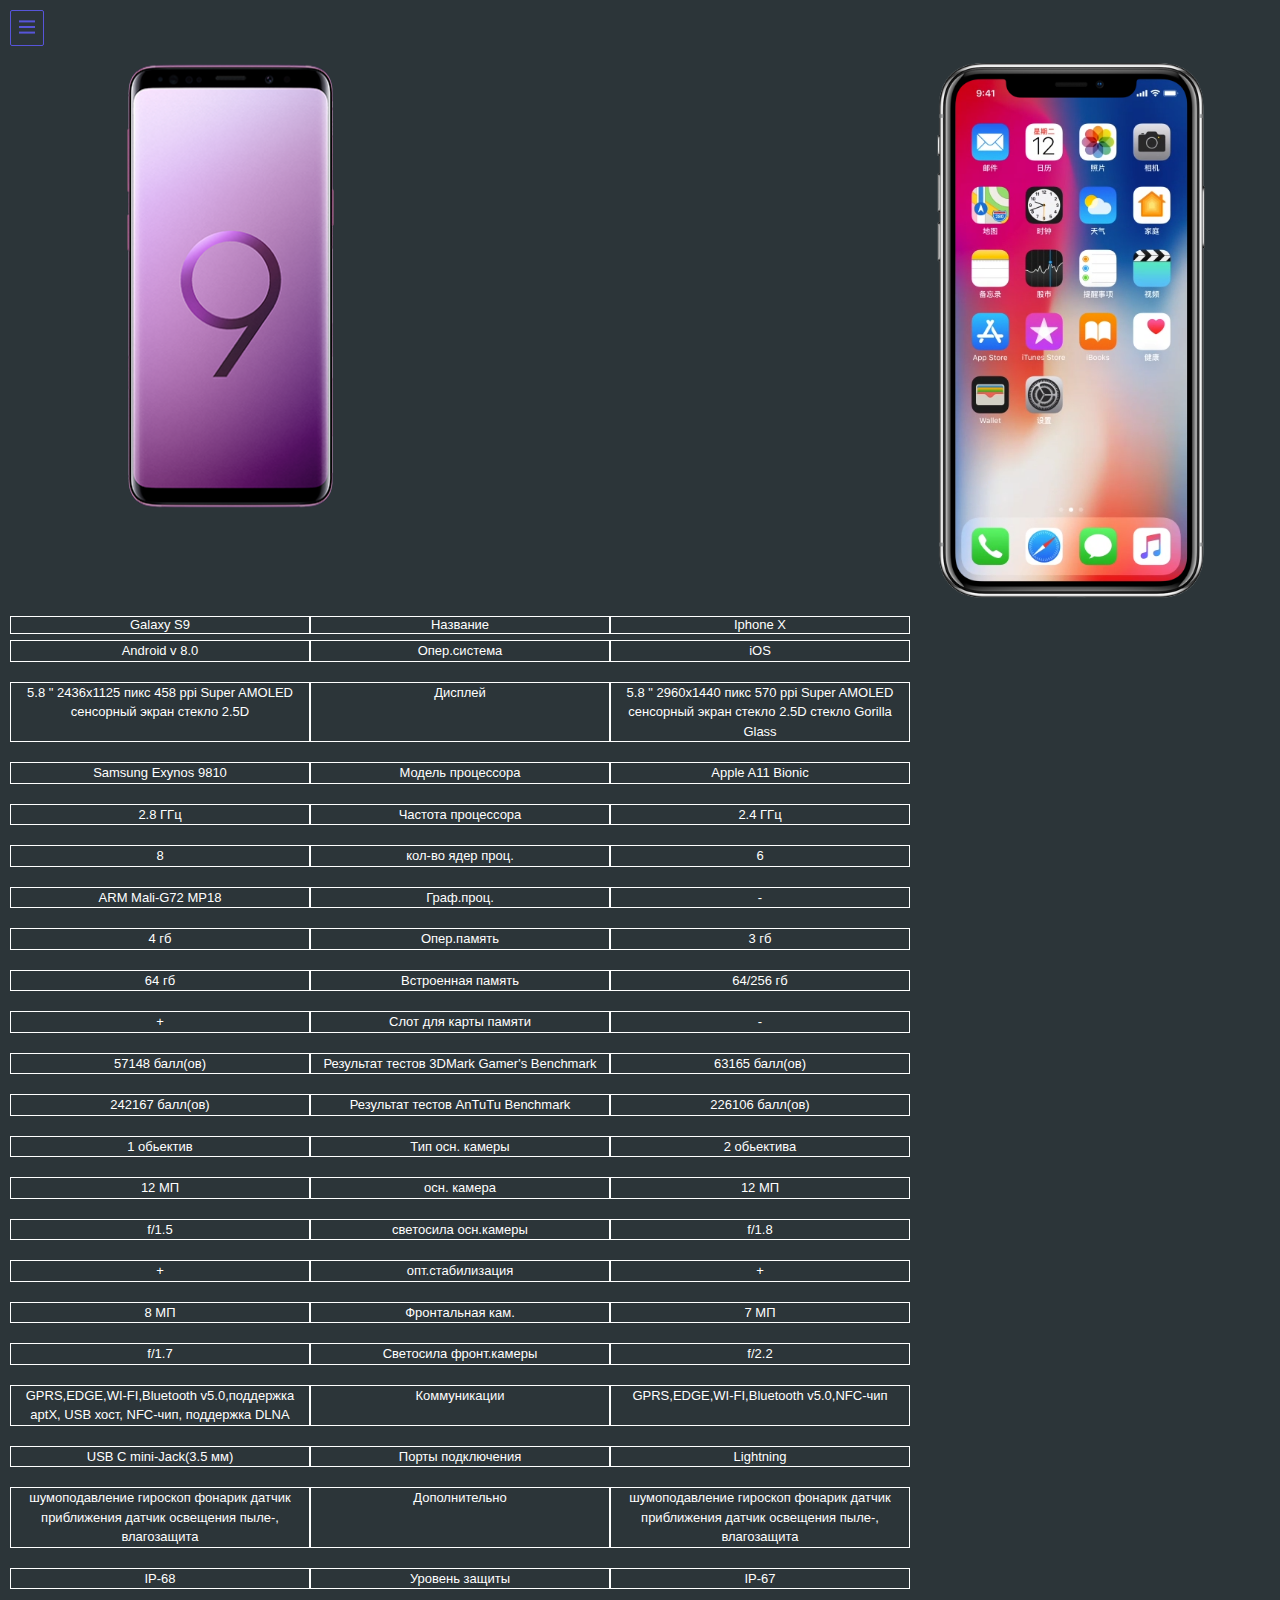
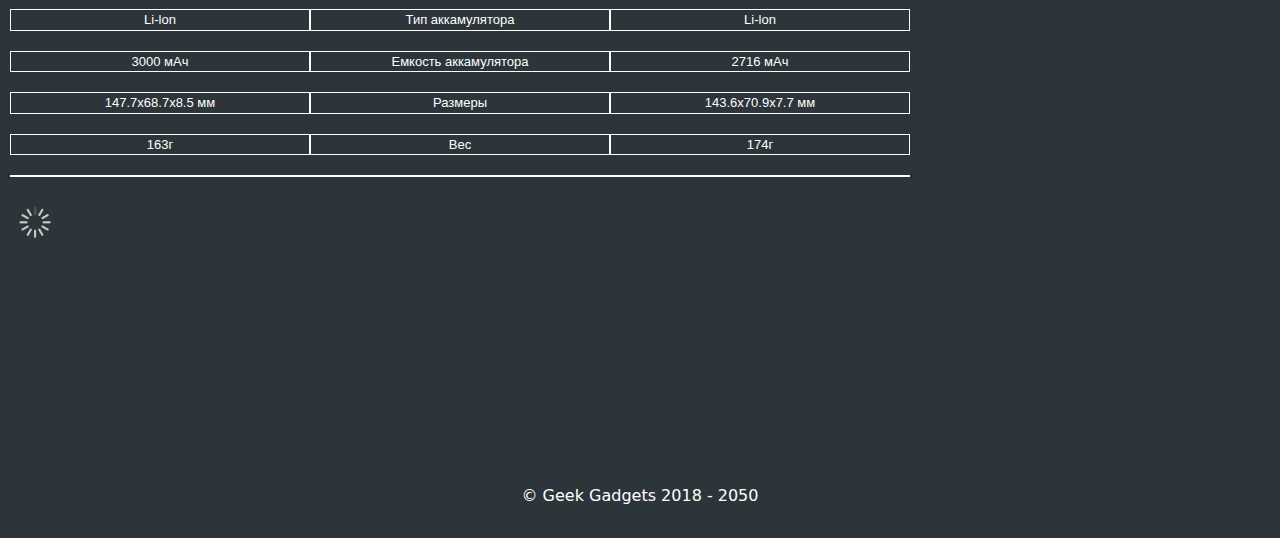
==== donate.html @ cc5691b1 "lol" ====
<!DOCTYPE html>
<html lang="en">
<head>
	<meta name="viewport" content="width=device-width, initial-scale=1">
	<title>donate</title>
	<link rel="stylesheet" href="spectre.min.css">
<link rel="stylesheet" href="spectre-exp.min.css">
<link rel="stylesheet" href="spectre-icons.min.css">
<link rel="stylesheet" href="style.css">
</head>
<body>
	<button class="btn">
		<i class="icon icon-menu"></i>
	</button>
	<div style="width:100%">
<div style="display:flex;width:100%">
		<img src="S9.png" class="samsung">
		<div class="samsung"></div>
		<img src="X.png" class="iphone">
</div>
<div style="display:flex;width:100%">
		<h2 class="cmprsn"> Galaxy S9</h2>
		<h2 class="cmprsn">Название</h2>
		<h2 class="cmprsn">Iphone X</h2>
</div>
<div style="display:flex;">
		<p class="cmprsn">Android v 8.0</p>
		<p class="cmprsn">Опер.система</p>
		<p class="cmprsn">iOS</p>
</div>
<div style="display:flex;">
		<p class="cmprsn">5.8 "
2436х1125 пикс
458 ppi
Super AMOLED
сенсорный экран
стекло 2.5D</p>
		<p class="cmprsn">Дисплей</p>
		<p class="cmprsn">5.8 "
2960x1440 пикс
570 ppi
Super AMOLED
сенсорный экран
стекло 2.5D
стекло Gorilla Glass</p>
</div>
<div style="display:flex;">
		<p class="cmprsn">Samsung Exynos 9810 </p>
		<p class="cmprsn">Модель процессора</p>
		<p class="cmprsn">Apple A11 Bionic </p>
</div>
<div style="display:flex;">
		<p class="cmprsn">2.8 ГГц</p>
		<p class="cmprsn">Частота процессора</p>
		<p class="cmprsn">2.4 ГГц </p>
</div>
<div style="display:flex;">
		<p class="cmprsn">8</p>
		<p class="cmprsn">кол-во ядер проц.</p>
		<p class="cmprsn">6</p>
</div>
<div style="display:flex;">
		<p class="cmprsn">ARM Mali-G72 MP18 </p>
		<p class="cmprsn">Граф.проц.</p>
		<p class="cmprsn">-</p>
</div>
<div style="display:flex;">
		<p class="cmprsn">4 гб</p>
		<p class="cmprsn">Опер.память</p>
		<p class="cmprsn">3 гб</p>
</div>
<div style="display:flex;">
		<p class="cmprsn">64 гб</p>
		<p class="cmprsn">Встроенная память</p>
		<p class="cmprsn">64/256 гб</p>
</div>

<div style="display:flex;">
		<p class="cmprsn">+</p>
		<p class="cmprsn">Слот для карты памяти</p>
		<p class="cmprsn">-</p>
</div>

<div style="display:flex;">
		<p class="cmprsn">57148 балл(ов)</p>
		<p class="cmprsn">Результат тестов 3DMark Gamer's Benchmark</p>
		<p class="cmprsn">63165 балл(ов)</p>
</div>

<div style="display:flex;">
		<p class="cmprsn">242167 балл(ов)</p>
		<p class="cmprsn">Результат тестов AnTuTu Benchmark</p>
		<p class="cmprsn">226106 балл(ов) </p>
</div>

<div style="display:flex;">
		<p class="cmprsn">1 обьектив</p>
		<p class="cmprsn">Тип осн. камеры</p>
		<p class="cmprsn">2 обьектива</p>
</div>
<div style="display:flex;">
		<p class="cmprsn">12 МП</p>
		<p class="cmprsn">осн. камера</p>
		<p class="cmprsn">12 МП</p>
</div>
<div style="display:flex;">
		<p class="cmprsn">f/1.5</p>
		<p class="cmprsn">светосила осн.камеры</p>
		<p class="cmprsn">f/1.8</p>
</div>

<div style="display:flex;">
		<p class="cmprsn">+</p>
		<p class="cmprsn">опт.стабилизация</p>
		<p class="cmprsn">+</p>
</div>

<div style="display:flex;">
		<p class="cmprsn">8 МП</p>
		<p class="cmprsn">Фронтальная кам.</p>
		<p class="cmprsn">7 МП</p>
</div>
<div style="display:flex;">
		<p class="cmprsn">f/1.7</p>
		<p class="cmprsn">Светосила фронт.камеры</p>
		<p class="cmprsn">f/2.2</p>
</div>

<div style="display:flex;">
		<p class="cmprsn">GPRS,EDGE,WI-FI,Bluetooth v5.0,поддержка aptX, USB хост,
		NFC-чип, поддержка DLNA</p>
		<p class="cmprsn">Коммуникации</p>
		<p class="cmprsn">GPRS,EDGE,WI-FI,Bluetooth v5.0,NFC-чип</p>
</div>
<div style="display:flex;">
		<p class="cmprsn">USB C mini-Jack(3.5 мм)</p>
		<p class="cmprsn">Порты подключения</p>
		<p class="cmprsn">Lightning</p>
</div>
<div style="display:flex;">
		<p class="cmprsn">шумоподавление
гироскоп
фонарик
датчик приближения
датчик освещения
пыле-, влагозащита</p>
		<p class="cmprsn">Дополнительно</p>
		<p class="cmprsn">шумоподавление
гироскоп
фонарик
датчик приближения
датчик освещения
пыле-, влагозащита</p>
</div>
<div style="display:flex;">
		<p class="cmprsn">IP-68</p>
		<p class="cmprsn">Уровень защиты</p>
		<p class="cmprsn">IP-67</p>
</div>
<div style="display:flex;">
		<p class="cmprsn">Li-lon</p>
		<p class="cmprsn">Тип аккамулятора</p>
		<p class="cmprsn">Li-lon</p>
</div>
<div style="display:flex;">
		<p class="cmprsn">3000 мАч</p>
		<p class="cmprsn">Емкость аккамулятора</p>
		<p class="cmprsn">2716 мАч</p>
</div>
<div style="display:flex;">
		<p class="cmprsn">147.7х68.7х8.5 мм </p>
		<p class="cmprsn">Размеры</p>
		<p class="cmprsn">143.6х70.9х7.7 мм </p>
</div>
<div style="display:flex;">
		<p class="cmprsn">163г</p>
		<p class="cmprsn">Вес</p>
		<p class="cmprsn">174г</p>
</div>
<div style="display:flex;">
		<p class="cmprsn"></p>
		<p class="cmprsn"></p>
		<p class="cmprsn"></p>
</div>
<img src="loading.gif" style="height:50px; width:50px">


</div>
	<p class="copy">
		© Geek Gadgets 2018 - 2050
	</p>
	<div class="menu_wrap">
		<ul class="menu">

		</ul>
		
	</div>
	
	<script>
		var btn = document.querySelector('.btn')
		var div = document.querySelector('.menu_wrap')
		var ul  = document.querySelector('.menu')

		btn.onclick = function(){
			div.style.left=0
		}
		div.onclick = function(){
			div.style.left= '-80%'
		}
		var links=[{name:' Главная &#10026',href: 'index.html'},{name:'Новости &#9873', href:'index2.html'},{name:'History 	&#9824', href:'index3.html'},{name:'Кто такой ГИК?', href:'index4.html'}, {name: 'Пожертвование 	&#8381;', href: 'donate.html'}]
		for(var i= 0; i<links.length; i++){
			var li = document.createElement('li');
			ul.appendChild(li);
			var a  = document.createElement('a');
			li.appendChild(a);
			a.innerHTML = links[i].name;
			a.href      = links[i].href;
			li.classList.add('menu-item')
		}
	</script>
</body>
</html>
---- style.css ----
body{
	margin: 0;
	background:#2c3539;
	color: white;
	padding: 10px;
	width:100%;
}
html{
	width:100%;
}
.menu_wrap{
position: fixed;
height: 100%;
background: #3c424c;
width:50%;
top: 0;
left:-50%;
transition: 0.5s ;
color:white;
    border-radius: 0 0 250px 0;

}
.menu{
	background: none;
	box-shadow: none;
}
.menu-item{
	border-bottom: 1px solid gray;
	text-align:center;
	padding: 10px;
}
.btn{
	background: #2c3539
}
.text-center{
	margin-top: 50px;
}
.copy{
	margin-top: 230px;
	text-align: center;
	color: dimgrey
	background: white;
}
.bg-success{
	border-radius: 3px;
	font-family: arial;
	padding-left: 10px
}
.bg-primary{
		border-radius: 3px;
	font-family: arial;
	padding-left: 10px;
	margin-top: 20px
}
.history p{
	margin-left: 10px;
	font-family: arial;
	text-align: center;
	margin-top: 30px;
}

.mainRadio{
	text-align: center;
	width: 70%;
	margin-left: auto;
	margin-right: auto;
	height: 40px;
}
.flex{
	display:flex;
}
.start{
	text-align: center;
}
.WhoGeek{
	text-align: center;
	margin-top: 20px;
}
.WhoGeek2{
	text-align: center;
	margin-top: 30px;
}
.Subculture{
	text-align: center;
	margin-top: 50px
}
.direktor{
	text-align: center;
	width:90%;
	margin-left: auto;
	margin-right: auto;
	height: 0
}
.gif{
	width: 90%;
	margin-left: auto;
	margin-right: auto;
}
.money{
	width: 90%;
	margin-left: auto;
	margin-right: auto;
	height: 0;
	margin-top: 20px
}
.subculture{
	width: 90%;
	margin-left: auto;
	margin-right: auto;
	height: 0
}
.video{
	margin-top: 40px
}
.videoIt{
margin-top: 40px;

}
.videoIp{
margin-top: 40px;

}
.tab{
margin-top: 35px

}
.otez{
	display: none
}
.modal-container{
	background: #2c3539
}
.samsung{
	height:75%;
	width:35%;
	text-align:center;
}
.iphone{
	height:75%;
	width:30%;
	text-align:center;
}
.columnsudiv{
	width:33%;
	margin-left:8%;
}
.cmprsn{
	font-family:Arial;
	font-size:13px;
	border: solid white;
	border-width:1px;
	text-align:center;
	width:300px;
}
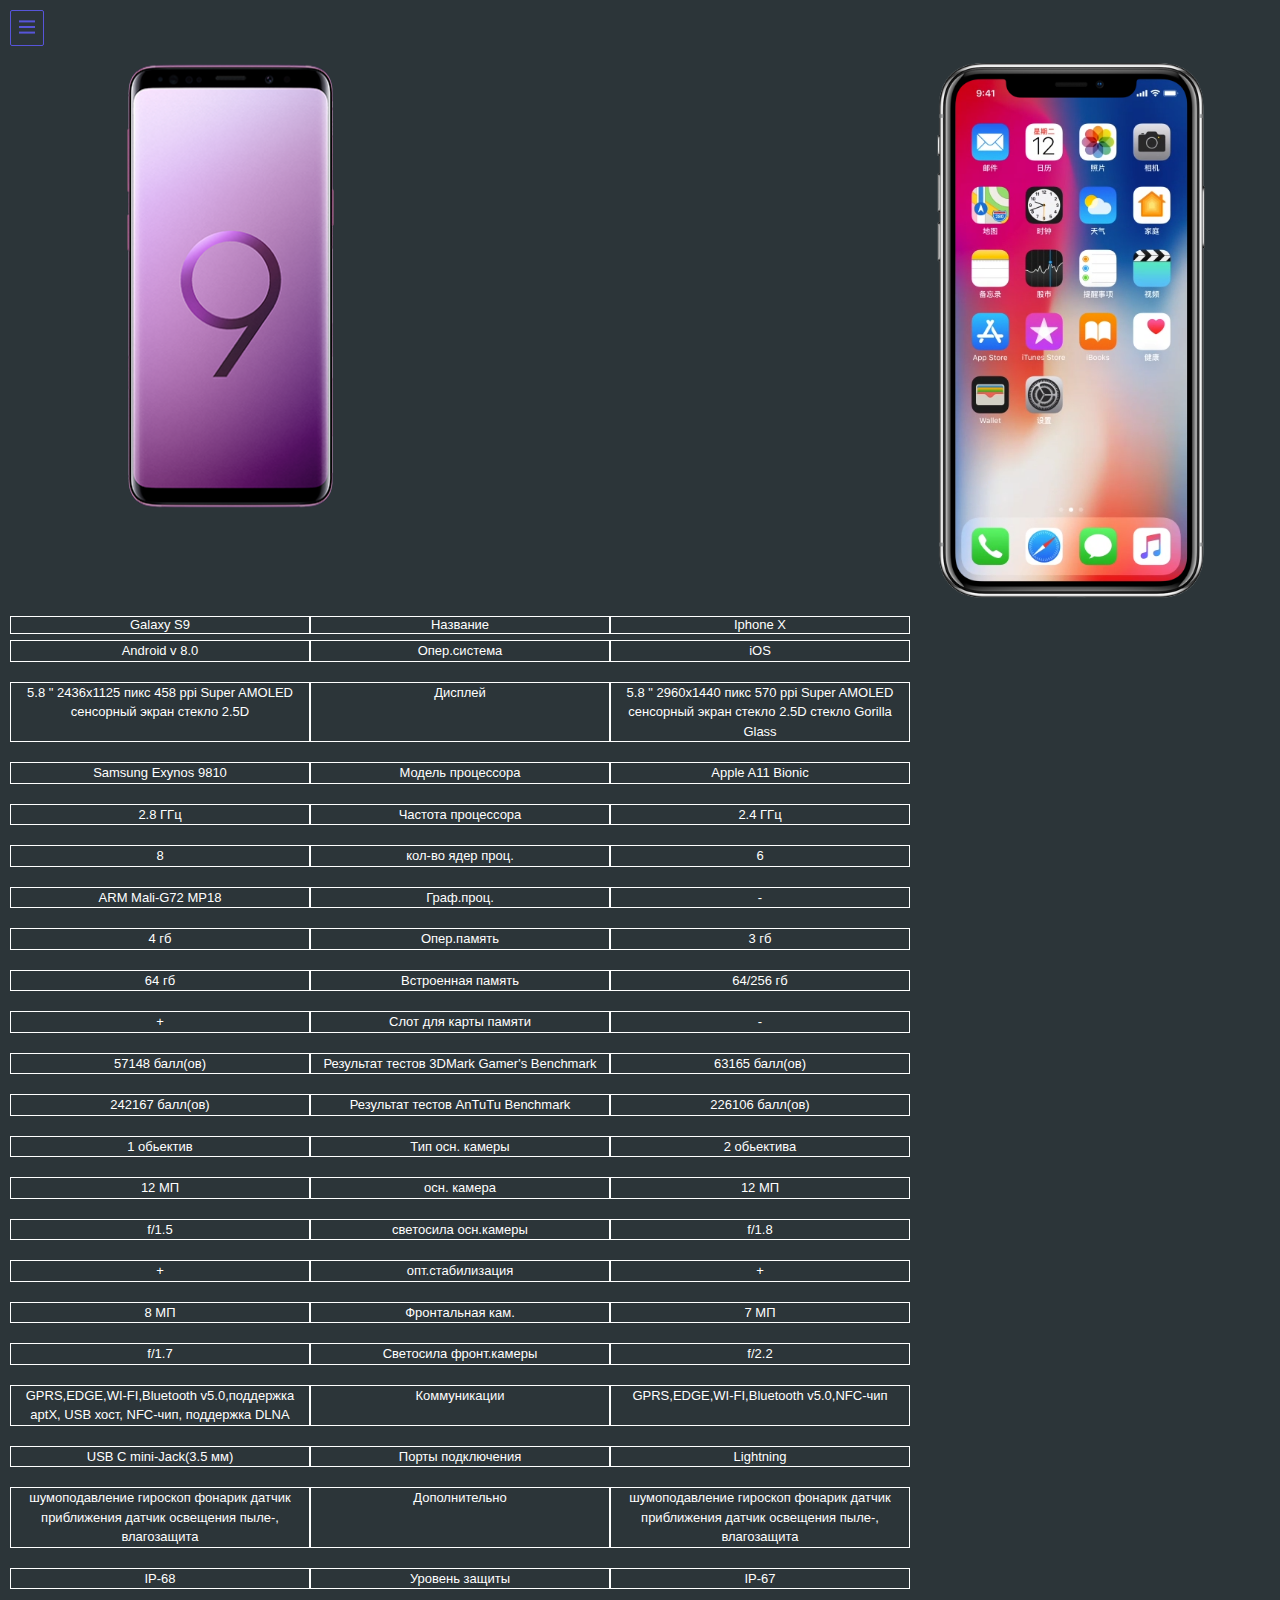
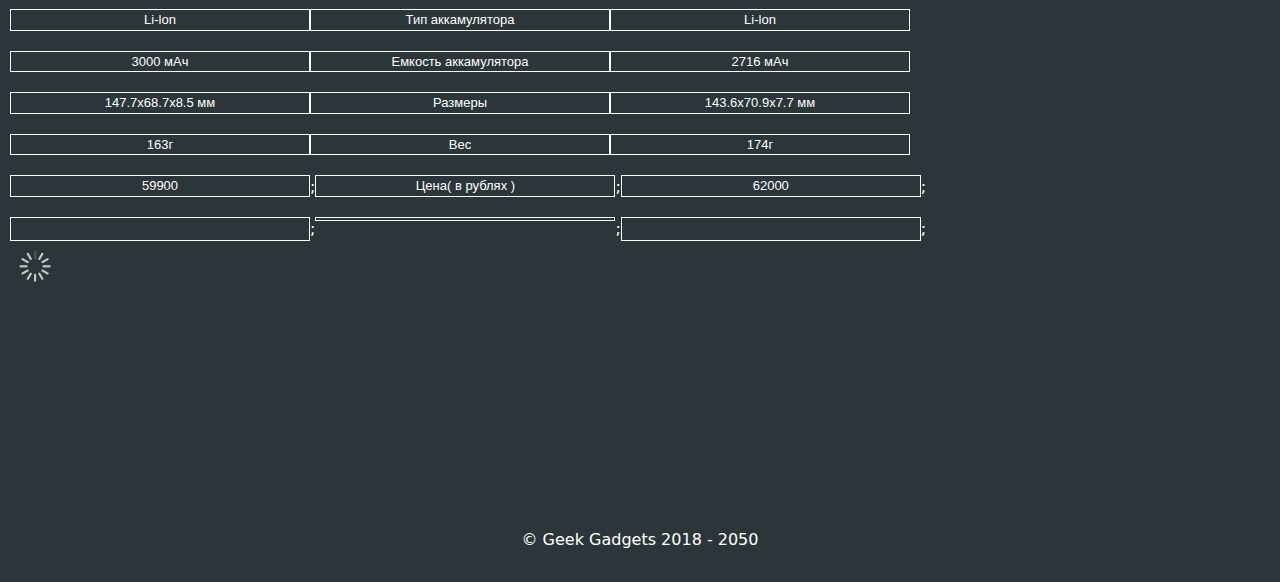
==== commit c8328880: "Update donate.html" ====
--- a/donate.html
+++ b/donate.html
@@ -178,10 +178,15 @@
 		<p class="cmprsn">174г</p>
 </div>
 <div style="display:flex;">
-		<p class="cmprsn"></p>
-		<p class="cmprsn"></p>
-		<p class="cmprsn"></p>
-</div>
+		<p class="cmprsn">59900</p>;
+		<p class="cmprsn">Цена( в рублях )</p>;
+		<p class="cmprsn">62000</p>;
+</div>
+<div style="display:flex;">
+		<a href="http://www.samsung.com/ru/smartphones/galaxy-s9/shop/" class="cmprsn"></a>;
+		<p class="cmprsn"></p>;
+		<a href="https://www.apple.com/us_smb_78313/shop/buy-iphone/iphone-x#" class="cmprsn"></a>;
+</div>		
 <img src="loading.gif" style="height:50px; width:50px">
 
 
@@ -219,4 +224,4 @@
 		}
 	</script>
 </body>
-</html>+</html>
